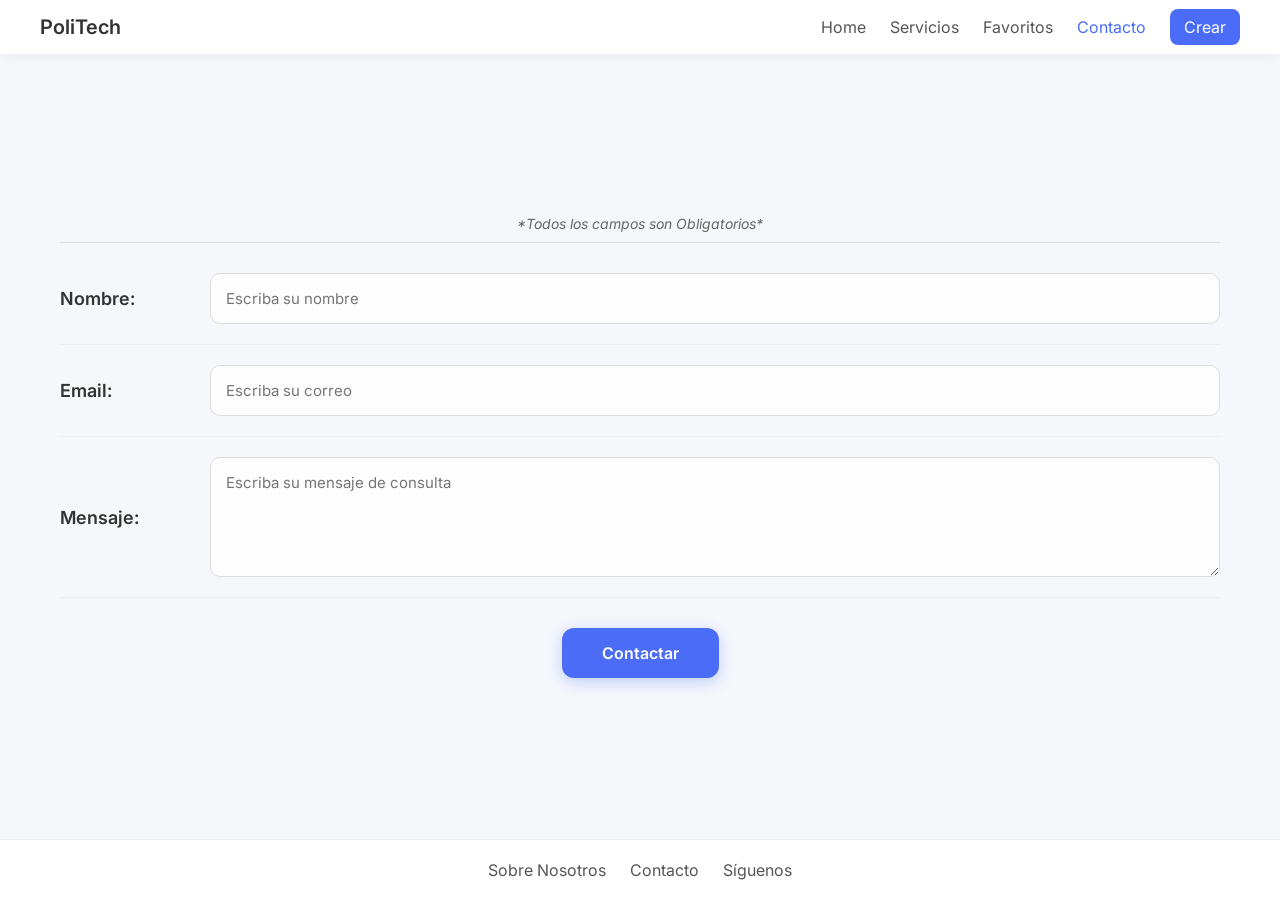
==== html/contacto.html @ d53e904b "feat: implement landing page, contact form with validation, and responsive styling" ====
<!DOCTYPE html>
<html lang="es">
<head>
  <meta charset="UTF-8">
  <meta name="viewport" content="width=device-width, initial-scale=1.0">
  <title>Contacto - PoliTech</title>
  <link rel="stylesheet" href="../css/styles.css">
  <link href="https://fonts.googleapis.com/css2?family=Inter:wght@300;400;600&display=swap" rel="stylesheet">
</head>
<body>

  <!-- Navbar -->
  <header class="navbar">
    <div class="logo">PoliTech</div>
    <nav>
      <a href="../index.html">Home</a>
      <a href="#">Servicios</a>
      <a href="#">Favoritos</a>
      <a href="contacto.html" class="active">Contacto</a>
      <a href="#" class="btn-crear">Crear</a>
    </nav>
  </header>

  <!-- Contact Form Section -->
  <main class="centered-content">
    <div class="contact-container">

      <div class="contact-header">
        <p>*Todos los campos son Obligatorios*</p>
      </div>

      <form action="#" class="contact-form">
        <div class="form-group">
          <label for="nombre">Nombre:</label>
          <input type="text" id="nombre" name="nombre" placeholder="Escriba su nombre" required>
        </div>

        <div class="form-group">
          <label for="email">Email:</label>
          <input type="email" id="email" name="email" placeholder="Escriba su correo" required>
        </div>

        <div class="form-group">
          <label for="mensaje">Mensaje:</label>
          <textarea id="mensaje" name="mensaje" placeholder="Escriba su mensaje de consulta" required></textarea>
        </div>

        <div class="contact-cta">
          <button type="submit" class="btn-contactar">Contactar</button>
        </div>
      </form>
    </div>
  </main>


  <!-- Footer -->
  <footer>
    <a href="#" class="link-footer">Sobre Nosotros</a>
    <a href="contacto.html" class="link-footer">Contacto</a>
    <a href="#" class="link-footer">Síguenos</a>
  </footer>

  <!-- Success Modal -->
  <div id="modal-success" class="modal">
    <div class="modal-content">
      <div class="modal-icon">
        <svg xmlns="http://www.w3.org/2000/svg" width="32" height="32" viewBox="0 0 24 24" fill="none" stroke="currentColor" stroke-width="3" stroke-linecap="round" stroke-linejoin="round">
          <polyline points="20 6 9 17 4 12"></polyline>
        </svg>
      </div>

      <h2>¡Enviado con éxito!</h2>
      <p>Gracias por contactarnos. Te responderemos lo antes posible.</p>
      <button class="btn-close-modal" onclick="closeModal()">Cerrar</button>
    </div>
  </div>

  <script src="../js/script.js"></script>

</body>
</html>
---- css/styles.css ----
* {
  margin: 0;
  padding: 0;
  box-sizing: border-box;
  font-family: 'Inter', sans-serif;
}

body {
  background: #f5f7fb;
  color: #333;
  display: flex;
  flex-direction: column;
  min-height: 100vh;
}

main {
  flex: 1;
}

.centered-content {
  display: flex;
  align-items: center;
  justify-content: center;
}



/* Navbar */
.navbar {
  display: flex;
  justify-content: space-between;
  align-items: center;
  padding: 15px 40px;
  background: white;
  box-shadow: 0 2px 10px rgba(0,0,0,0.05);
}

.logo {
  font-weight: 600;
  font-size: 20px;
}

.navbar nav a {
  margin-left: 20px;
  text-decoration: none;
  color: #555;
  transition: 0.3s;
}

.navbar nav a:hover,
.navbar nav a.active {
  color: #4a6cf7;
}

.btn-crear {
  background: #4a6cf7;
  color: white !important;
  padding: 8px 14px;
  border-radius: 8px;
}

/* Hero */

.hero {
  text-align: center;
  padding: 60px 20px 30px;
}

.hero h1 {
  font-size: 32px;
  margin-bottom: 10px;
}

.hero p {
  color: #777;
}

/* Servicios */
.services {
  display: flex;
  justify-content: center;
  gap: 30px;
  padding: 40px;
  flex-wrap: wrap;
}

.card {
  background: white;
  border-radius: 16px;
  padding: 20px;
  width: 320px;
  text-align: center;
  box-shadow: 0 10px 25px rgba(0,0,0,0.05);
  transition: 0.3s;
}

.card:hover {
  transform: translateY(-5px);
}

.card-img {
  height: 200px;
  background: linear-gradient(135deg, #dfe6f1, #f3f6fb);
  border-radius: 10px;
  margin-bottom: 15px;
}

.card h3 {
  margin-bottom: 8px;
}

.card p {
  font-size: 14px;
  color: #777;
  margin-bottom: 12px;
}

.card button {
  padding: 8px 14px;
  border: none;
  background: #4a6cf7;
  color: white;
  border-radius: 8px;
  cursor: pointer;
}

.card button:hover {
  background: #3b5be0;
}

/* CTA */
.cta {
  text-align: center;
  margin: 20px 0 50px;
}

.cta-btn {
  padding: 12px 24px;
  border: none;
  background: #333;
  color: white;
  border-radius: 10px;
  cursor: pointer;
  font-size: 15px;
}

.cta-btn:hover {
  background: #111;
}

/* Footer */
footer {
  text-align: center;
  padding: 20px;
  background: #fff;
  border-top: 1px solid #eee;
  color: #666;
}

.link-footer {
  margin: 0 10px;
  text-decoration: none;
  color: #555;
  transition: 0.3s;
}

.link-footer:hover {
  color: #4a6cf7;
}

/* Contact Form */
.contact-container {
  max-width: 1200px;
  width: 100%;
  padding: 20px;
}


.contact-header {
  text-align: center;
  margin-bottom: 30px;
  font-size: 14px;
  color: #666;
  font-style: italic;
  border-bottom: 1px solid #ddd;
  padding-bottom: 10px;
}

.form-group {
  display: flex;
  align-items: center;
  margin-bottom: 20px;
  padding-bottom: 20px;
  border-bottom: 1px solid #eee;
}

.form-group label {
  flex: 0 0 150px;
  font-weight: 600;
  font-size: 18px;
  color: #333;
}

.form-group input,
.form-group textarea {
  flex: 1;
  padding: 15px;
  border: 1px solid #ddd;
  border-radius: 10px;
  background: #fdfdfd;
  font-size: 15px;
  transition: 0.3s;
}

.form-group input:focus,
.form-group textarea:focus {
  outline: none;
  border-color: #4a6cf7;
  background: white;
  box-shadow: 0 0 10px rgba(74, 108, 247, 0.1);
}

.form-group textarea {
  height: 120px;
  resize: vertical;
}

.contact-cta {
  text-align: center;
  margin-top: 30px;
}

.btn-contactar {
  padding: 15px 40px;
  border: none;
  background: #4a6cf7;
  color: white;
  border-radius: 12px;
  cursor: pointer;
  font-size: 16px;
  font-weight: 600;
  transition: 0.3s;
  box-shadow: 0 4px 15px rgba(74, 108, 247, 0.3);
}

/* Modal Styles */
.modal {
  position: fixed;
  top: 0;
  left: 0;
  width: 100%;
  height: 100%;
  background: rgba(0, 0, 0, 0.4);
  backdrop-filter: blur(8px);
  display: none;
  justify-content: center;
  align-items: center;
  z-index: 1000;
  animation: fadeIn 0.3s ease;
}

.modal.active {
  display: flex;
}

.modal-content {
  background: white;
  padding: 40px;
  border-radius: 20px;
  text-align: center;
  max-width: 400px;
  width: 90%;
  box-shadow: 0 20px 40px rgba(0, 0, 0, 0.1);
  animation: slideUp 0.4s cubic-bezier(0.175, 0.885, 0.32, 1.275);
}

.modal-icon {
  width: 60px;
  height: 60px;
  background: #4caf50;
  color: white;
  font-size: 30px;
  line-height: 60px;
  border-radius: 50%;
  margin: 0 auto 20px;
  display: flex;
  justify-content: center;
  align-items: center;
}

.modal h2 {
  margin-bottom: 15px;
  color: #333;
}

.modal p {
  color: #666;
  margin-bottom: 25px;
  line-height: 1.5;
}

.btn-close-modal {
  padding: 10px 30px;
  background: #4a6cf7;
  color: white;
  border: none;
  border-radius: 8px;
  cursor: pointer;
  transition: 0.3s;
}

.btn-close-modal:hover {
  background: #3b5be0;
}

@keyframes fadeIn {
  from { opacity: 0; }
  to { opacity: 1; }
}

@keyframes slideUp {
  from { transform: translateY(30px); opacity: 0; }
  to { transform: translateY(0); opacity: 1; }
}
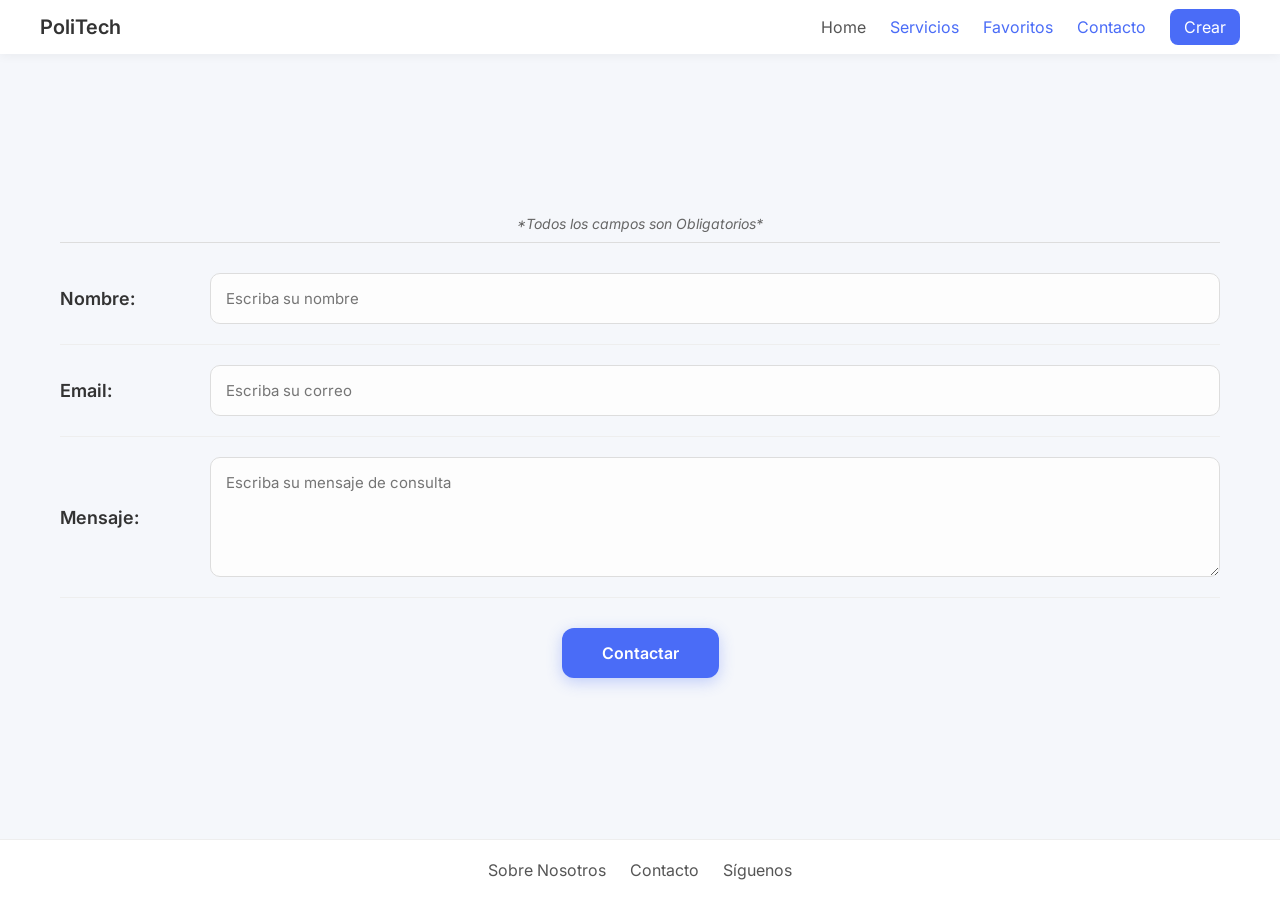
==== commit e4b4344a: "funcionalidad boton favoritos" ====
--- a/html/contacto.html
+++ b/html/contacto.html
@@ -4,18 +4,18 @@
   <meta charset="UTF-8">
   <meta name="viewport" content="width=device-width, initial-scale=1.0">
   <title>Contacto - PoliTech</title>
+  <link href="https://fonts.googleapis.com/css2?family=Inter:wght@300;400;600&display=swap" rel="stylesheet">
   <link rel="stylesheet" href="../css/styles.css">
-  <link href="https://fonts.googleapis.com/css2?family=Inter:wght@300;400;600&display=swap" rel="stylesheet">
 </head>
 <body>
 
   <!-- Navbar -->
   <header class="navbar">
-    <div class="logo">PoliTech</div>
+    <a href="../index.html" class="logo">PoliTech</a>
     <nav>
       <a href="../index.html">Home</a>
-      <a href="#">Servicios</a>
-      <a href="#">Favoritos</a>
+      <a href="servicios.html" class="active">Servicios</a>
+      <a href="favoritos.html" class="active">Favoritos</a>
       <a href="contacto.html" class="active">Contacto</a>
       <a href="#" class="btn-crear">Crear</a>
     </nav>
--- a/css/styles.css
+++ b/css/styles.css
@@ -5,13 +5,15 @@
   font-family: 'Inter', sans-serif;
 }
 
-body {
+html, body {
   background: #f5f7fb;
   color: #333;
   display: flex;
   flex-direction: column;
   min-height: 100vh;
-}
+  -webkit-font-smoothing: antialiased;
+}
+
 
 main {
   flex: 1;
@@ -38,7 +40,10 @@
 .logo {
   font-weight: 600;
   font-size: 20px;
-}
+  text-decoration: none;
+  color: #333;
+}
+
 
 .navbar nav a {
   margin-left: 20px;
@@ -256,7 +261,7 @@
   justify-content: center;
   align-items: center;
   z-index: 1000;
-  animation: fadeIn 0.3s ease;
+  animation: modalFadeIn 0.3s ease;
 }
 
 .modal.active {
@@ -271,8 +276,9 @@
   max-width: 400px;
   width: 90%;
   box-shadow: 0 20px 40px rgba(0, 0, 0, 0.1);
-  animation: slideUp 0.4s cubic-bezier(0.175, 0.885, 0.32, 1.275);
-}
+  animation: modalSlideUp 0.4s cubic-bezier(0.175, 0.885, 0.32, 1.275);
+}
+
 
 .modal-icon {
   width: 60px;
@@ -313,12 +319,126 @@
   background: #3b5be0;
 }
 
-@keyframes fadeIn {
+@keyframes modalFadeIn {
   from { opacity: 0; }
   to { opacity: 1; }
 }
 
-@keyframes slideUp {
+@keyframes modalSlideUp {
   from { transform: translateY(30px); opacity: 0; }
   to { transform: translateY(0); opacity: 1; }
-}+}
+
+.services {
+  display: grid;
+  grid-template-columns: repeat(3, 1fr);
+  gap: 25px;
+  padding: 40px;
+}
+
+.card {
+  border: 1px solid #ddd;
+  border-radius: 12px;
+  padding: 15px;
+  text-align: center;
+  background: #fff;
+  transition: transform 0.2s ease;
+}
+
+.card:hover {
+  transform: scale(1.03);
+}
+
+.card-img {
+  height: 120px;
+  background: #e5e5e5;
+  border-radius: 8px;
+  margin-bottom: 10px;
+}
+
+.btn-ver {
+  margin-top: 10px;
+  padding: 8px 15px;
+  border: none;
+  background: black;
+  color: white;
+  border-radius: 5px;
+  cursor: pointer;
+}
+/* Favoritos */
+.favorites-container {
+  max-width: 1200px;
+  width: 100%;
+  padding: 20px;
+}
+
+.favorites-header {
+  text-align: center;
+  margin-bottom: 30px;
+  font-size: 14px;
+  color: #666;
+  font-style: italic;
+  border-bottom: 1px solid #ddd;
+  padding-bottom: 10px;
+}
+
+.favorites-form .form-group {
+  display: flex;
+  align-items: center;
+  margin-bottom: 20px;
+  padding-bottom: 20px;
+  border-bottom: 1px solid #eee;
+}
+
+.favorites-form label {
+  flex: 0 0 150px;
+  font-weight: 600;
+  font-size: 18px;
+  color: #333;
+}
+
+.favorites-form input,
+.favorites-form textarea {
+  flex: 1;
+  padding: 15px;
+  border: 1px solid #ddd;
+  border-radius: 10px;
+  background: #fdfdfd;
+  font-size: 15px;
+  transition: 0.3s;
+}
+
+.favorites-form input:focus,
+.favorites-form textarea:focus {
+  outline: none;
+  border-color: #4a6cf7;
+  background: white;
+  box-shadow: 0 0 10px rgba(74, 108, 247, 0.1);
+}
+
+.favorites-form textarea {
+  height: 120px;
+  resize: vertical;
+}
+
+.favorites-cta {
+  text-align: center;
+  margin-top: 30px;
+}
+
+.btn-favorito {
+  padding: 15px 40px;
+  border: none;
+  background: #4a6cf7;
+  color: white;
+  border-radius: 12px;
+  cursor: pointer;
+  font-size: 16px;
+  font-weight: 600;
+  transition: 0.3s;
+  box-shadow: 0 4px 15px rgba(74, 108, 247, 0.3);
+}
+
+.btn-favorito:hover {
+  background: #3b5be0;
+}
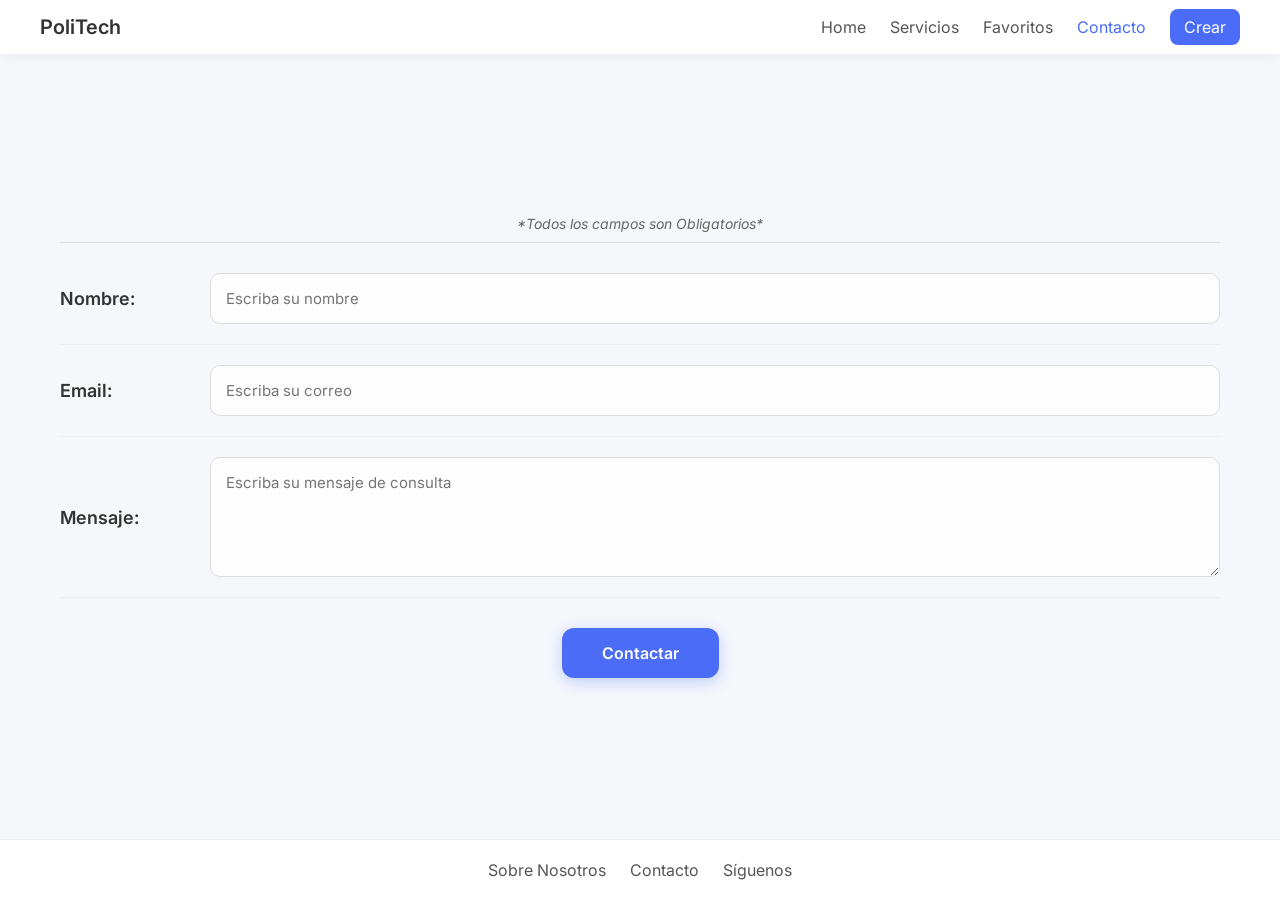
==== commit 39f8d43a: "hotfix: contant page" ====
--- a/html/contacto.html
+++ b/html/contacto.html
@@ -14,8 +14,8 @@
     <a href="../index.html" class="logo">PoliTech</a>
     <nav>
       <a href="../index.html">Home</a>
-      <a href="servicios.html" class="active">Servicios</a>
-      <a href="favoritos.html" class="active">Favoritos</a>
+      <a href="servicios.html">Servicios</a>
+      <a href="favoritos.html">Favoritos</a>
       <a href="contacto.html" class="active">Contacto</a>
       <a href="#" class="btn-crear">Crear</a>
     </nav>
--- a/css/styles.css
+++ b/css/styles.css
@@ -147,6 +147,7 @@
   border-radius: 10px;
   cursor: pointer;
   font-size: 15px;
+  text-decoration: none;
 }
 
 .cta-btn:hover {
@@ -329,13 +330,6 @@
   to { transform: translateY(0); opacity: 1; }
 }
 
-.services {
-  display: grid;
-  grid-template-columns: repeat(3, 1fr);
-  gap: 25px;
-  padding: 40px;
-}
-
 .card {
   border: 1px solid #ddd;
   border-radius: 12px;
